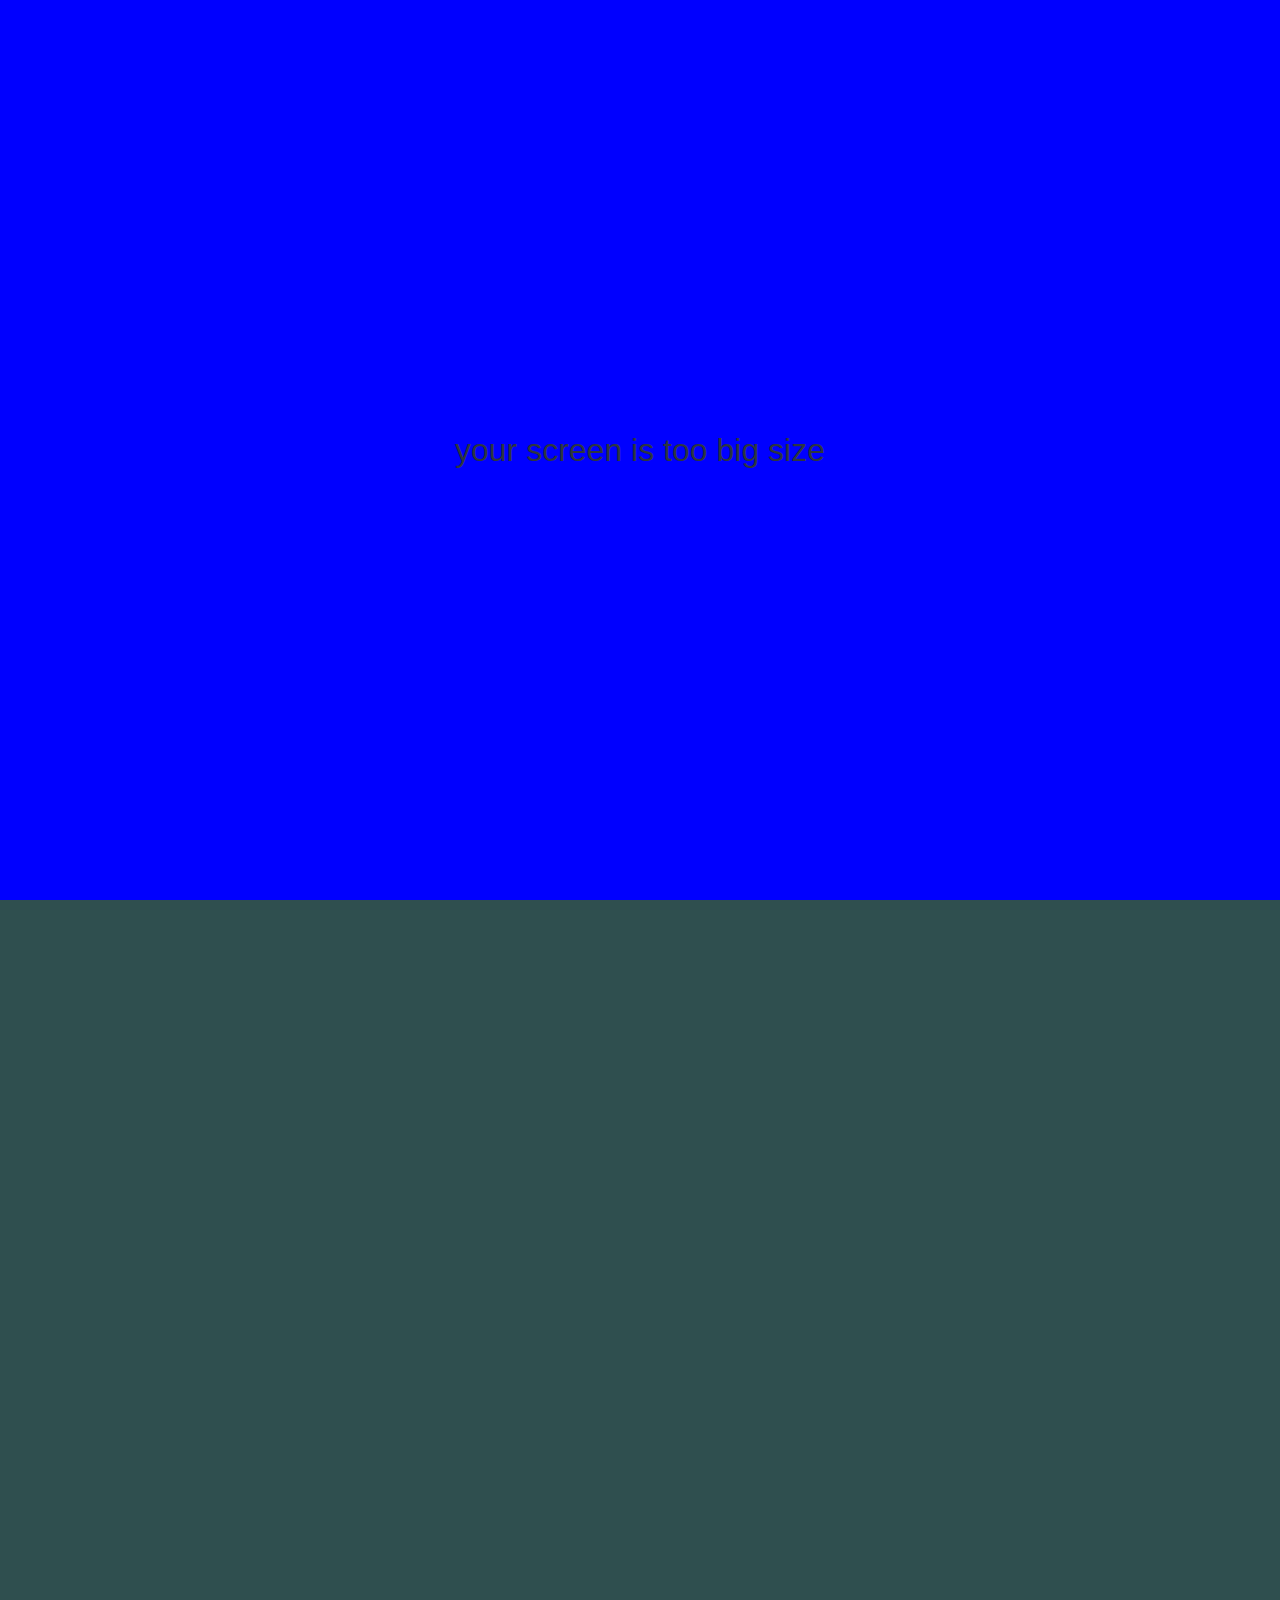
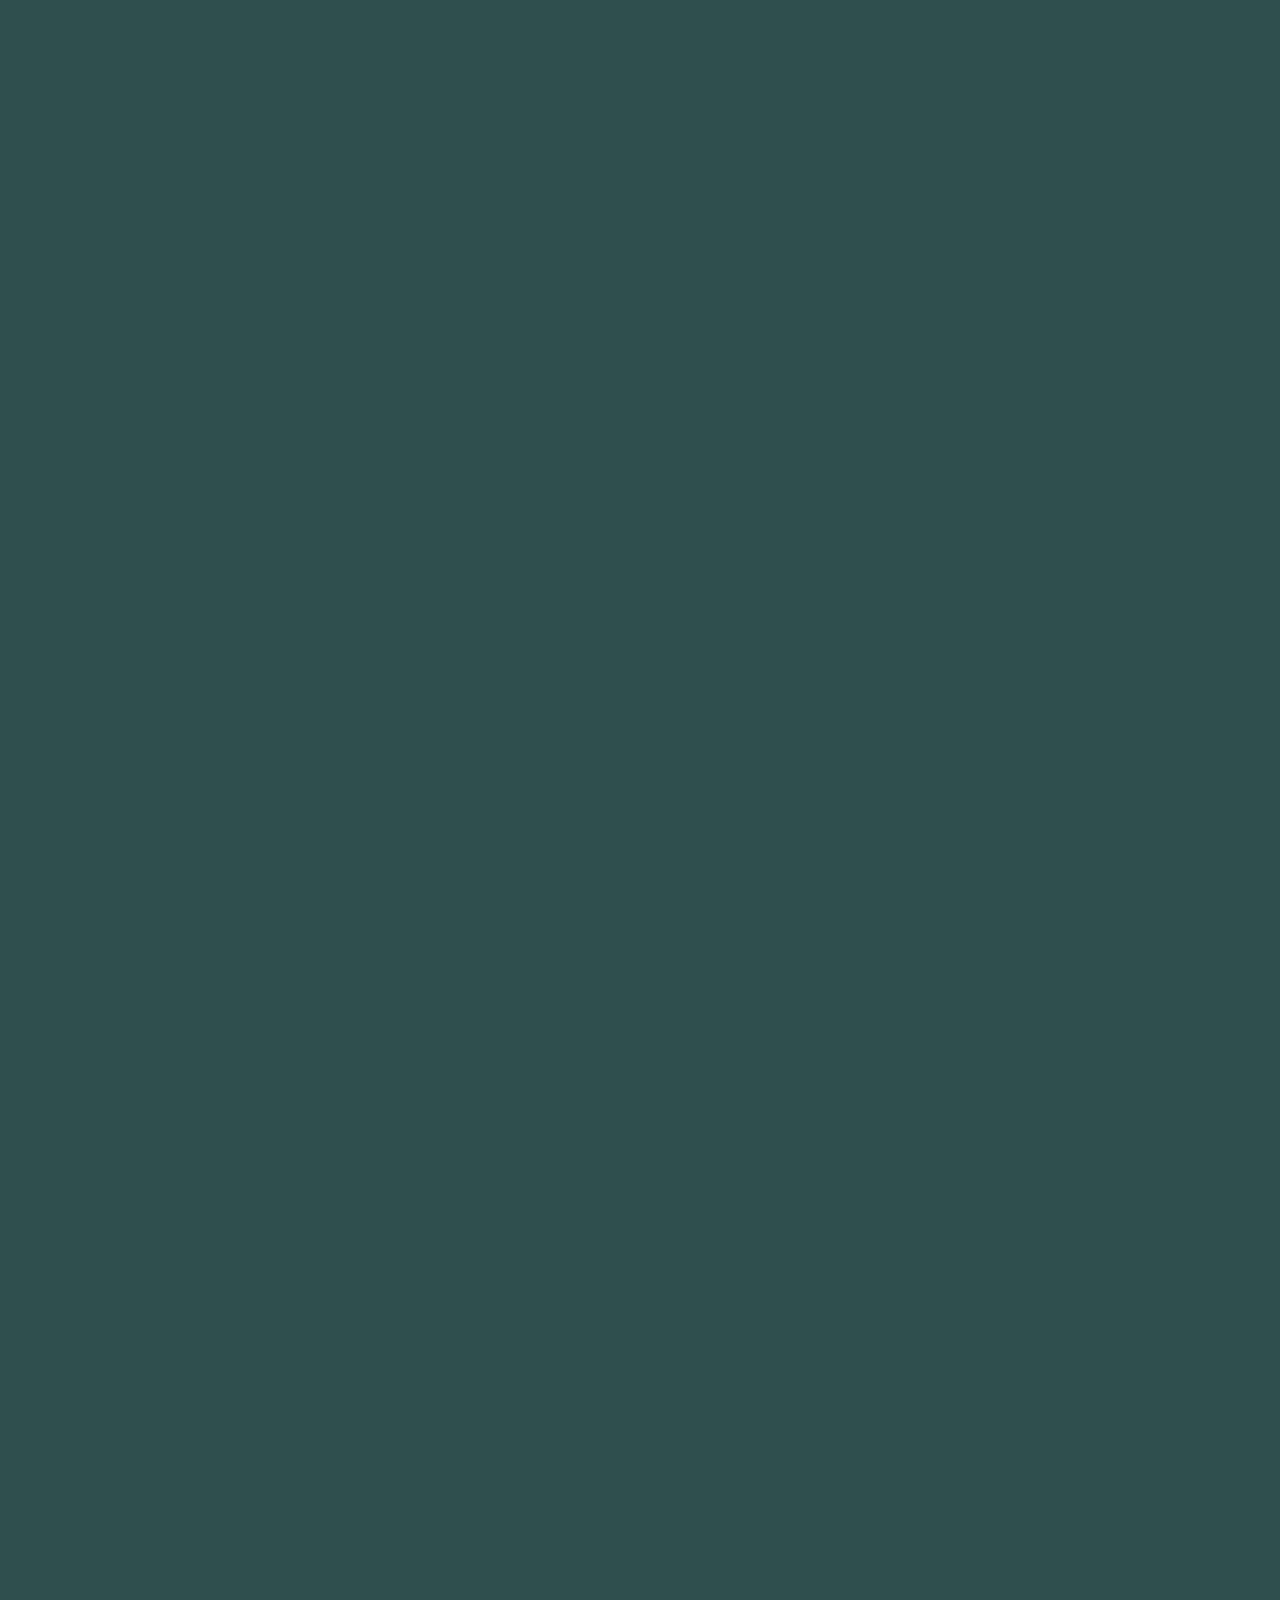
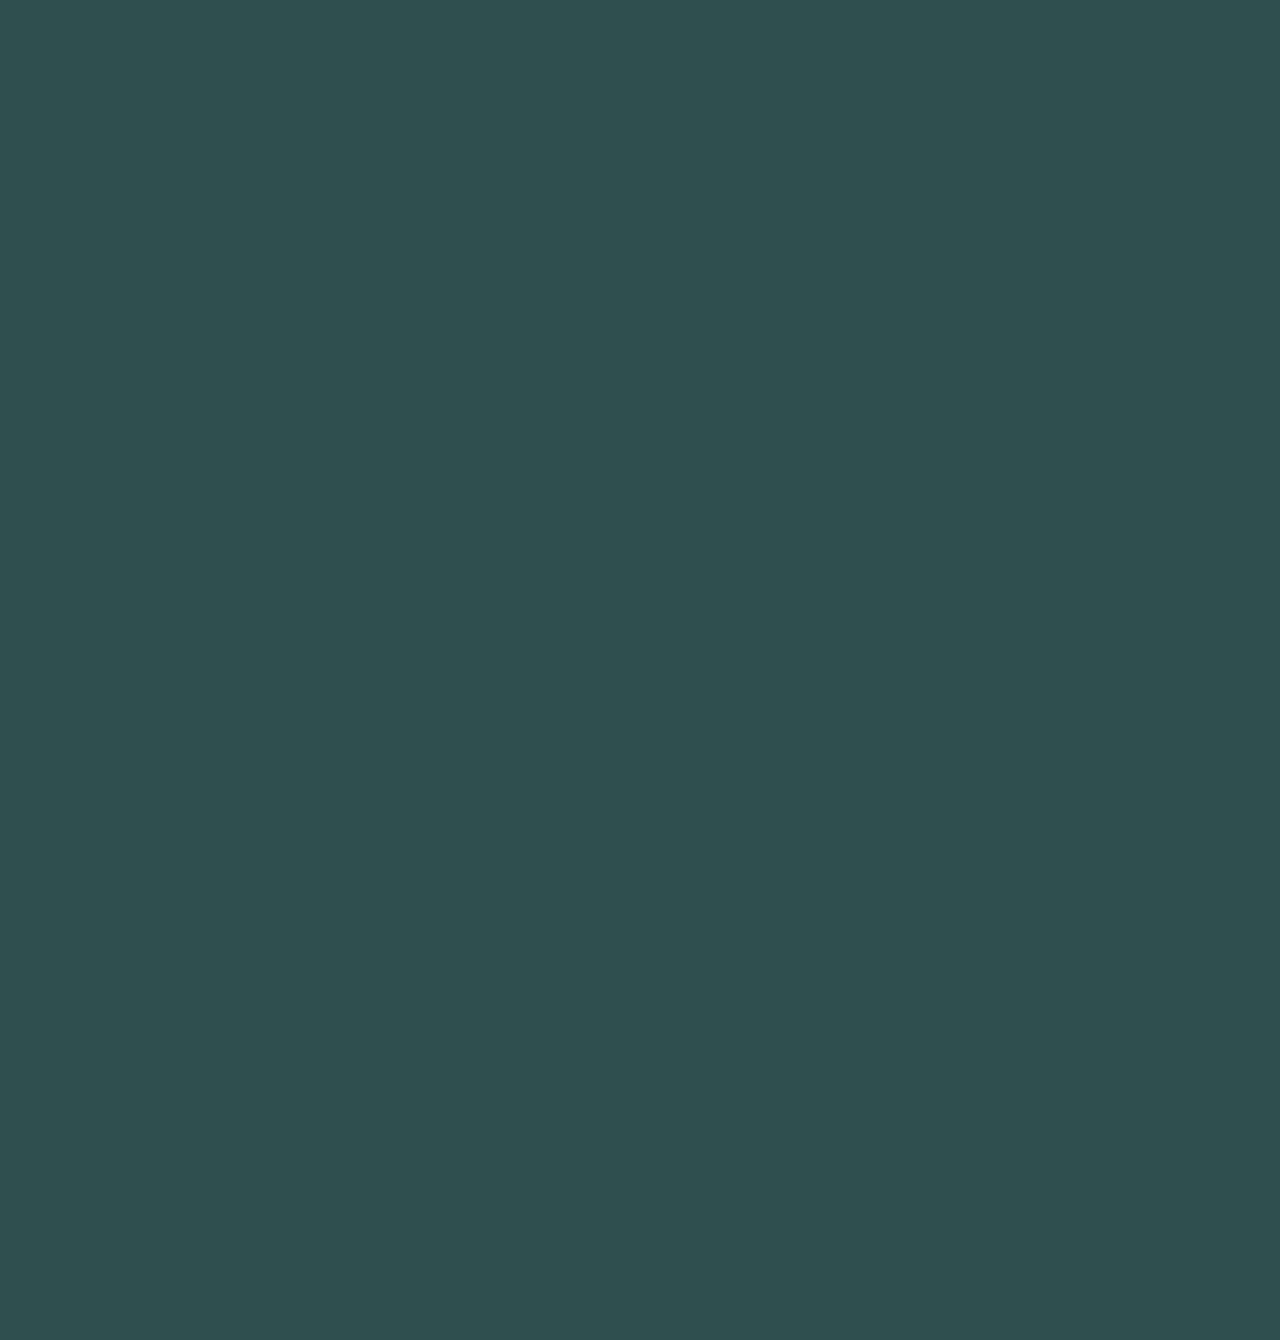
==== chat.html @ 3f04e0f1 "up" ====
<!DOCTYPE html>
<html lang="en">
<head>
    <meta charset="UTF-8">
    <meta http-equiv="X-UA-Compatible" content="IE=edge">
    <meta name="viewport" content="width=device-width, initial-scale=1.0">
    <title>play!</title>
    <link rel="stylesheet" href="css/style.css">
</head>
<body id="chat-screen">
    <!-- 상단 상태바-->
     <div class="status-bar">
         <div class="status-bar_colum">
             <span>No Service</span>
             <i class="fa-solid fa-wifi"></i>
           
         </div>
         <div class="status-bar_colum">
             <span>22:53</span>
         </div>
         <div class="status-bar_colum">
             <span>110%</span>
             <i class="fa-solid fa-battery-full fa-lg"></i>
             <i class="fa-solid fa-bolt"></i>
         </div>
     </div>
     

     <header class="alt-header">
         <div class="alt-header_column">
             <a href="chats.html"> 
            <i class="fa-solid fa-angle-left fa-2x"></i> </a>
         </div>
         <div class="alt-header_column">
             <h1 class="alt-header_title">hodu</h1>
         </div>
         <div class="alt-header_column">
           <span><i class="fa-solid fa-magnifying-glass fa-2x"></i> </span>
            <span><i class="fa-solid fa-bars fa-2x"></i> </span> 
         </div>
     </header>

      




        <main class="main-screen main-chat ">
            <div class="chat_timestamp">
                Tuesday, March 02, 2222
            </div>    
                <div class="message-row">
                    <img src="https://encrypted-tbn0.gstatic.com/images?q=tbn:ANd9GcQtc80PDSS863b8uuQixPXRT-I7BgypUExf8A&usqp=CAU" >
                    <div class="message-row_content">
                        <span class="message_author">ralp</span>
                        <div class="message-row_info">
                            <span class="message_text">Hi</span>
                            <span class="message_time">21:25</span>
                        </div>
                    </div>
                </div>
            
                <div class="message-row message-row-own">
                    <div class="message-row_content">
                        <div class="message-row_info">
                            <span class="message_text">what's going on?</span>
                            <span class="message_time">21:25</span>
                        </div>
                    </div>
                </div>  
              </main> 

              <form class="reply">
                    <div class="reply_column">
                        <i class="fa-solid fa-square-plus fa-lg"></i>
                    </div>
                    <div class="reply_column">
                        <input type="text" placeholder=" Write a message..." > 
                        <i class="fa-regular fa-face-grin fa-lg"></i>
                        <button>
                            <i class="fa-solid fa-arrow-up"></i>
                        </button> 
                    </div>
              </form>


       <!--  하단 목록 바
        <nav class="nav">
            <ul class="nav_list">
                <li class="nav_btn">
                    <a  class="nav_link" href="friends.html">
                        <i class="far fa-user fa-2x"></i
                    /a>
                    </a>
                </li>
                <li class="nav_btn">
                    <a class="nav_link" href="chats.html">
                        <span class="nav_notification badge">1</span>
                        <i class="fa-regular fa-comment fa-2x"></i>
                    </a>
                </li>
                <li class="nav_btn">
                    <a class="nav_link" href="find.html"><i class="fa-solid fa-magnifying-glass fa-2x"></i>
                    </a>
                </li>
                <li class="nav_btn">
                    <a class="nav_link" href="more.html">
                        <span class="nav_point"></span>
                        <i class="fa-solid fa-ellipsis fa-2x"></i>
                    </a>
                </li>
            </ul>
        </nav>-->

        <div id="no-mobile">
            <span>your screen is too big size</span>
        </div>
    


     <script src="https://kit.fontawesome.com/01fea51fe9.js" crossorigin="anonymous">
     </script>
</body>
</html>
---- css/style.css ----
@import "reset.css";
@import "variable.css";

/*Components */
@import "components/status-bar.css";
@import "components/nav-bar.css";
@import "components/screen-header.css";
@import "components/alternative-screen-header.css";
@import "components/user-component.css";
@import "components/badge.css";
@import "components/icon-row.css";
@import "components/no-mobile.css";


/*screens */
@import "screens/login.css";
@import "screens/friends.css";
@import "screens/find.css";
@import "screens/more.css";
@import "screens/setting.css";
@import "screens/chat.css";


body{
    font-family: -apple-system, BlinkMacSystemFont, 'Segoe UI', Roboto, Oxygen, Ubuntu, Cantarell, 'Open Sans', 'Helvetica Neue', sans-serif;
    background-color:aquamarine;
    color: #2e363e;
    height: 1000vh;
    padding-top: 40px;
}

.main-screen{
    padding: 0px var(--horizontal-space);
}
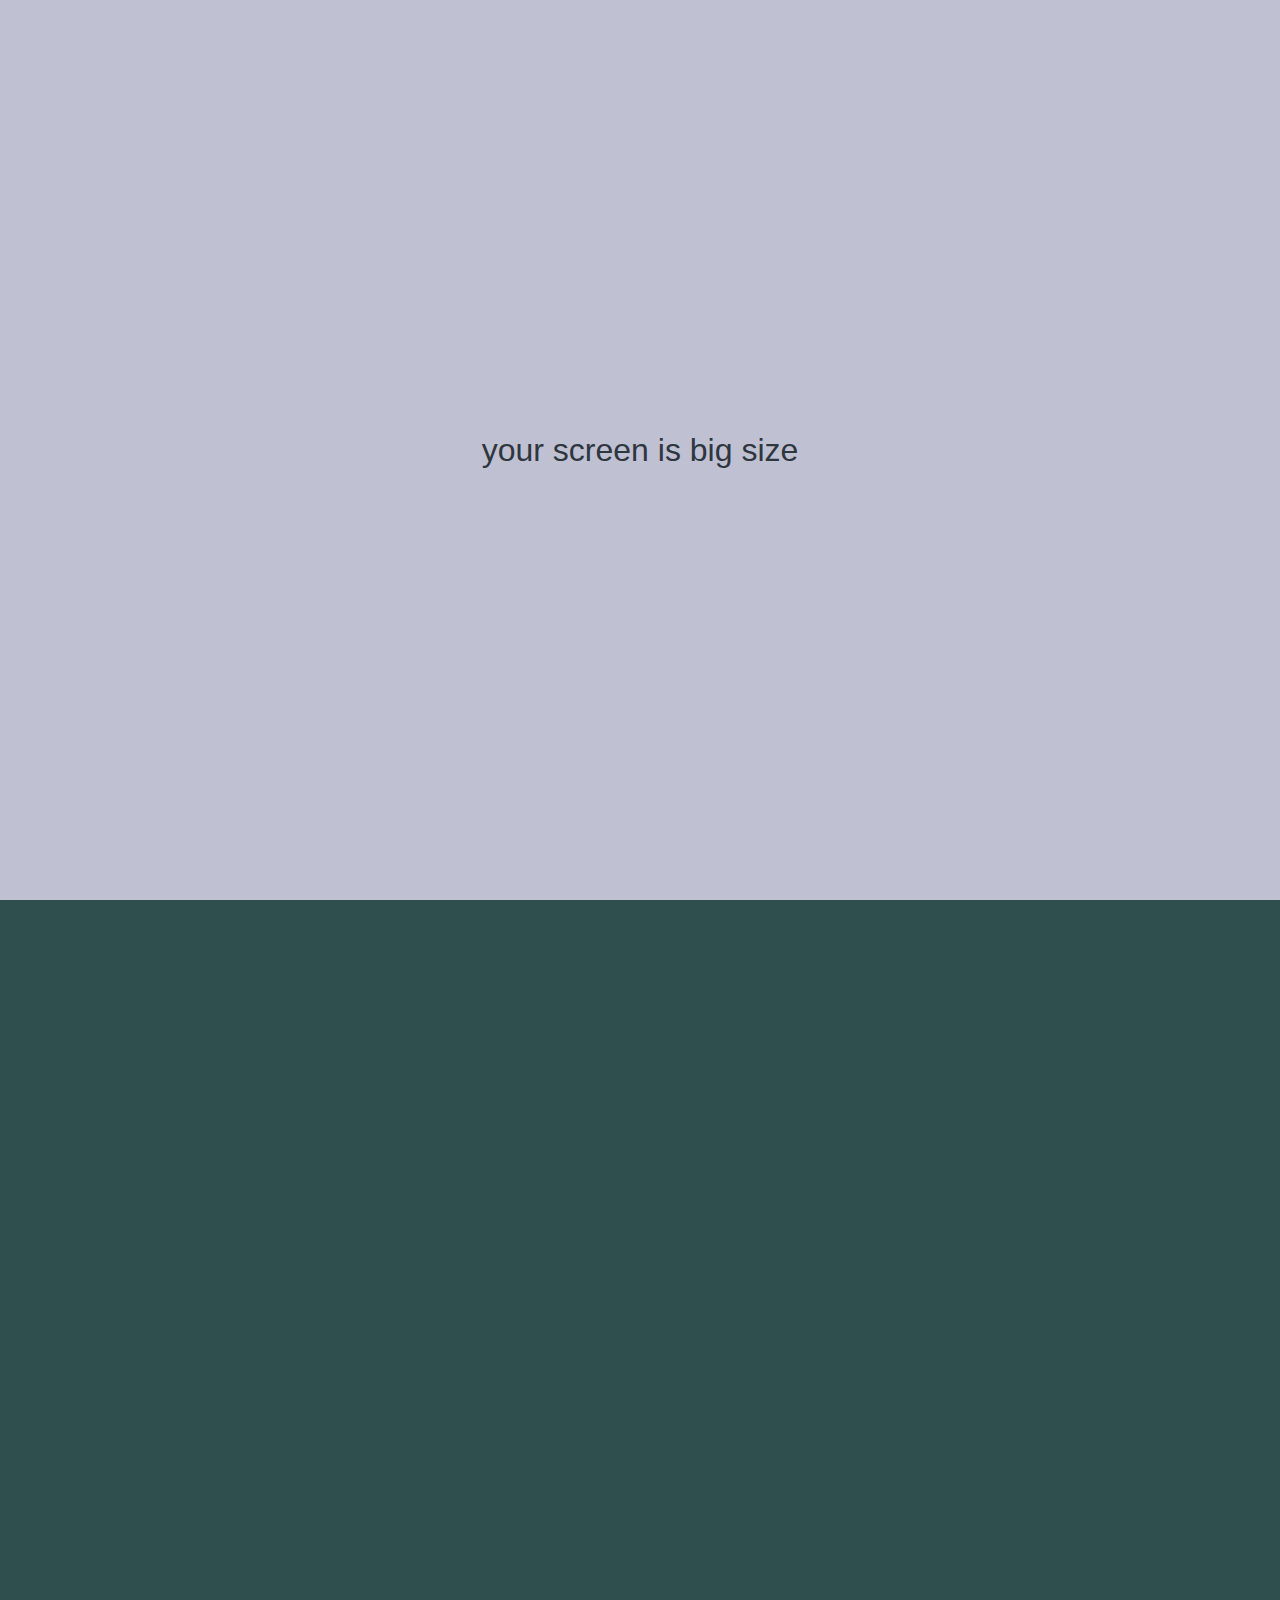
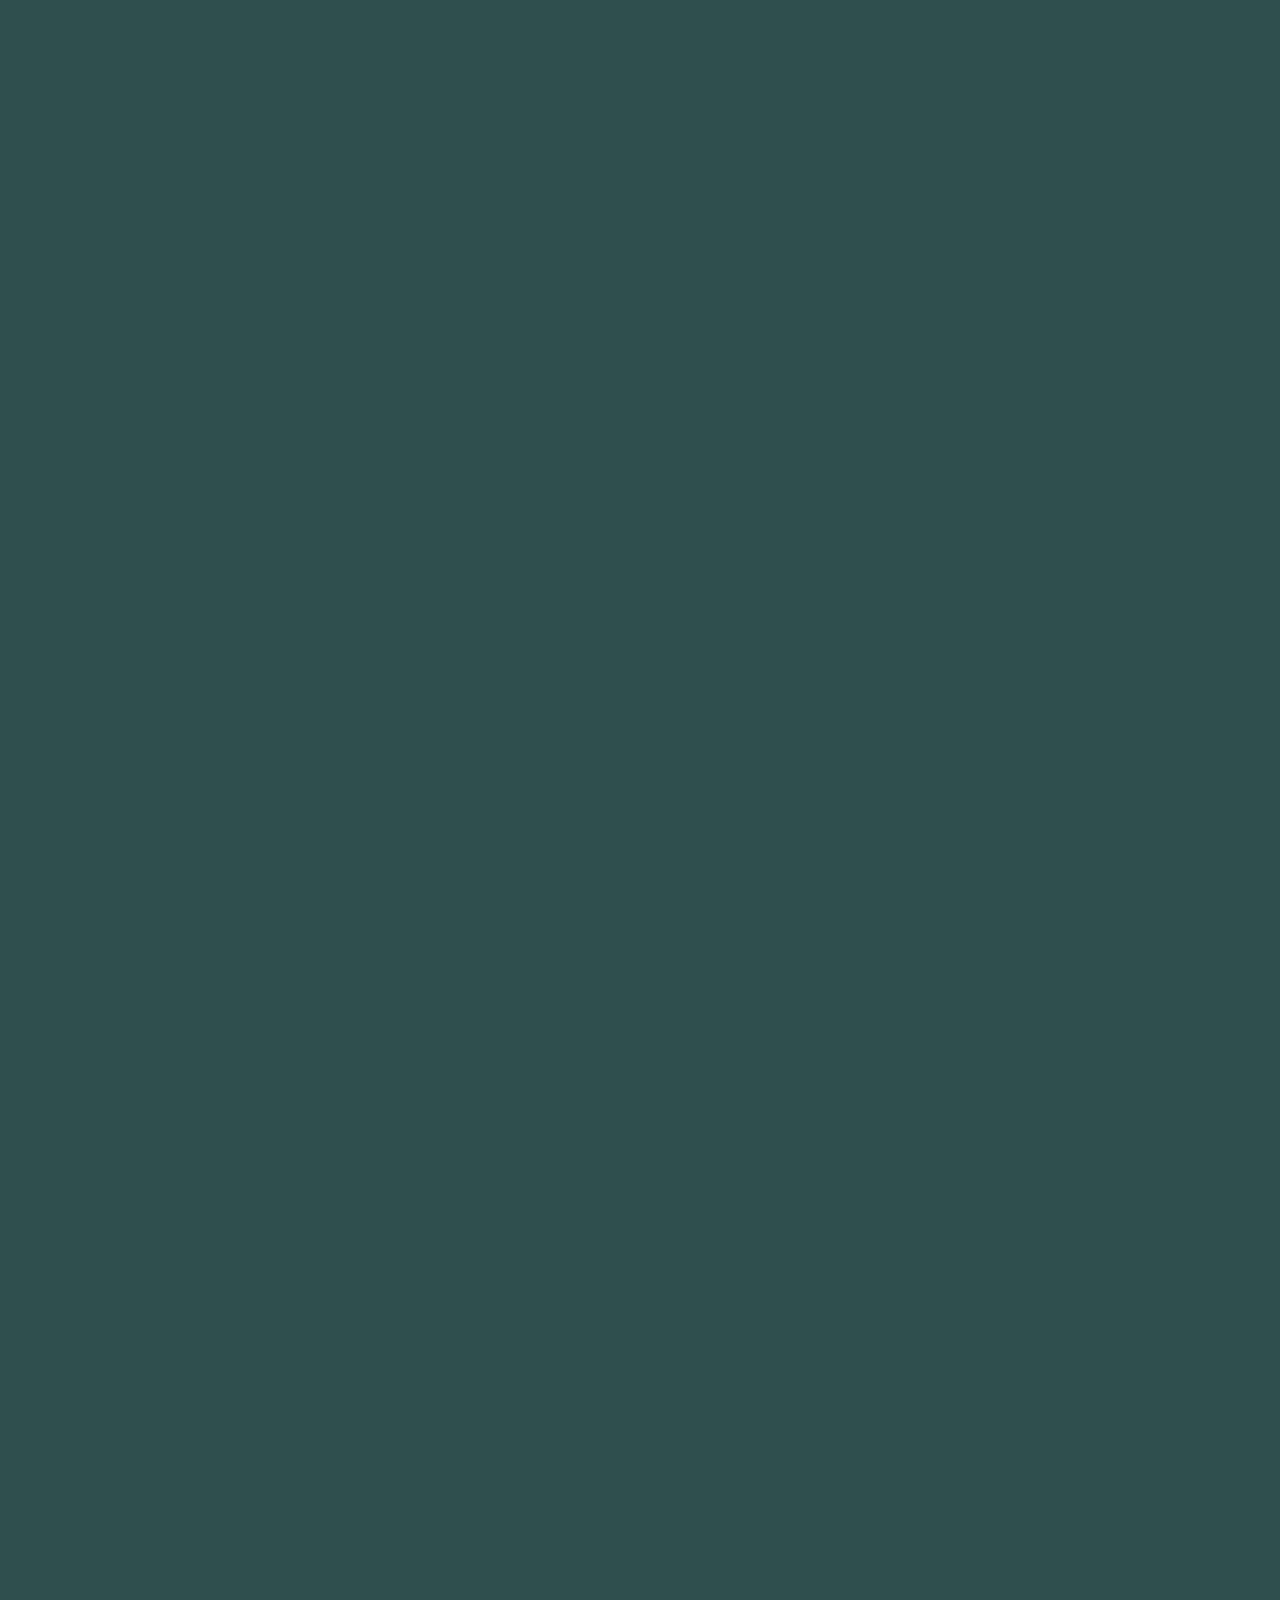
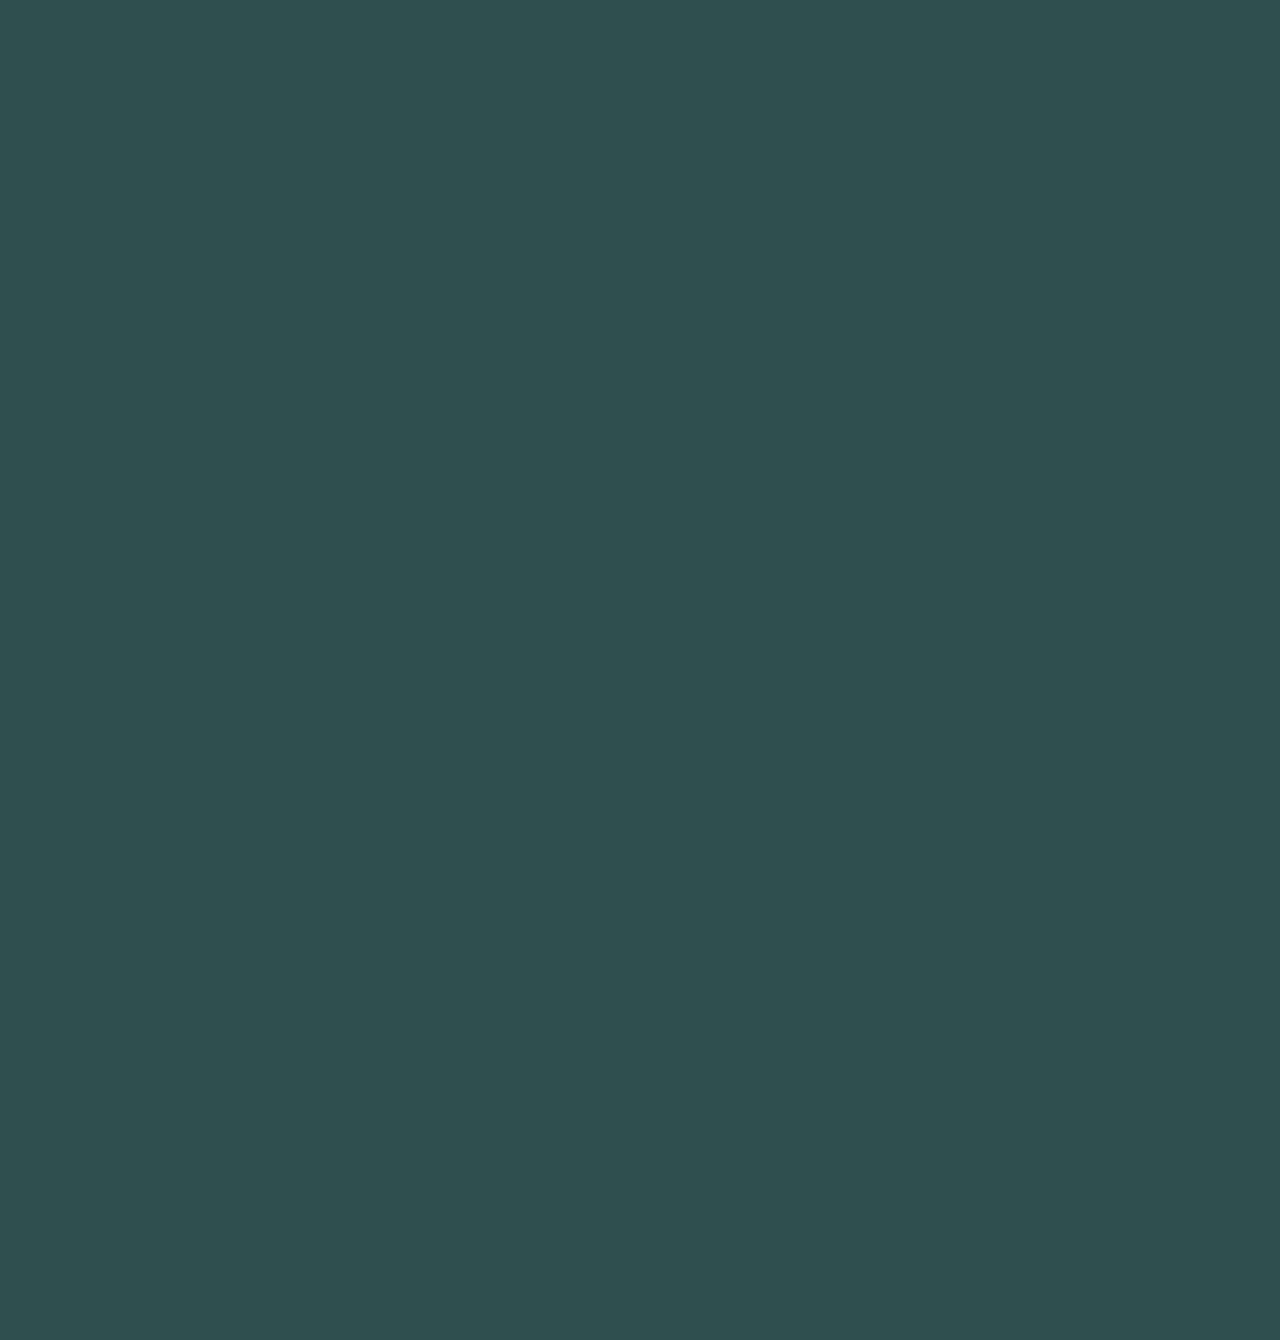
==== commit 13795233: "change" ====
--- a/chat.html
+++ b/chat.html
@@ -111,10 +111,11 @@
                 </li>
             </ul>
         </nav>-->
-
+       
         <div id="no-mobile">
-            <span>your screen is too big size</span>
+            <span>your screen is  big size</span>
         </div>
+         
     
 
 
